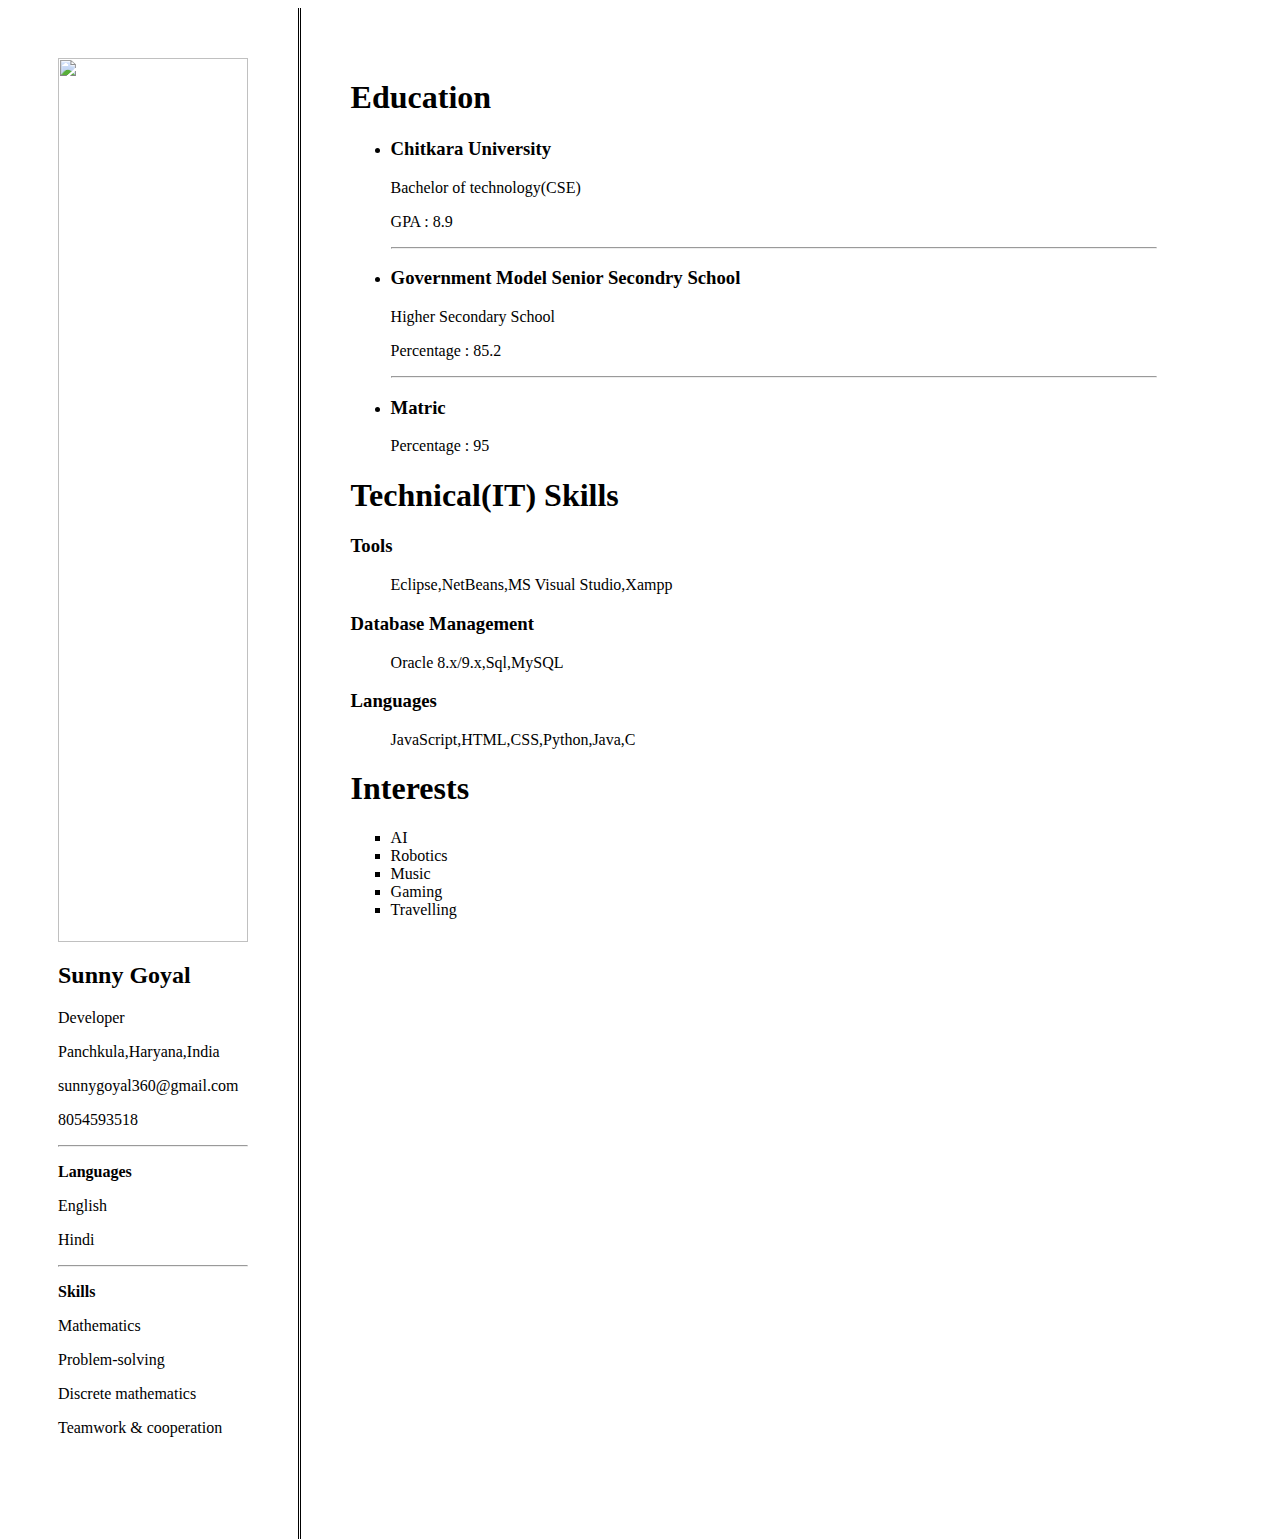
==== resume.html @ 8b95a0d8 "resume.html" ====
<html>
    <head>
        <title>Resume</title>
        <link rel="stylesheet" href="resume.css">
    </head>
    <body>
        <div style="max-width: 1400px;">
            <div width=100%>
                <div class="p"style="float:left; padding:50px; width:15%; display:inline-block; border-right: double; position: relative;">
                    <div>
                        <div>
                            <img src="img1.jpg" width=100% alt="">
                            <div>
                                <h2>Sunny Goyal</h2>
                            </div>
                        </div>
                        <div>
                            <p>Developer</p>
                            <p>Panchkula,Haryana,India</p>
                            <p>sunnygoyal360@gmail.com</p>
                            <p>8054593518</p>
                            <hr>
                            <p><strong>Languages</strong></p>
                            <p>English</p>
                            <p>Hindi</p>
                            <hr>
                            <p><strong>Skills</strong></p>
                            <p>Mathematics</p>
                            <p>Problem-solving</p>
                            <p>Discrete mathematics</p>
                            <p>Teamwork & cooperation</p>
                        </div>
                        <br>
                    </div>
                    <br>
                </div>
                <div style="padding:50px; display:inline-block; position: absolute; overflow: hidden; width:63%">
                    <div class="p">
                        <h1>Education</h1>
                        <ul>
                        <li><h3>Chitkara University</h3>
                        <p>Bachelor of technology(CSE)</p>
                        <p>GPA : 8.9</p></li>
                        <hr>
                        <li><h3>Government Model Senior Secondry School</h3>
                        <p>Higher Secondary School</p>
                        <p>Percentage : 85.2</p>
                        </li>
                        <hr>
                        <li><h3>Matric</h3>
                            <p>Percentage : 95</p>
                        </li>
                        </ul>
                    </div>
                    <div class="p">
                        <h1>Technical(IT) Skills</h1>
                        <dl>
                            <dt><h3>Tools</h3></dt>
                            <dd>Eclipse,NetBeans,MS Visual Studio,Xampp</dd>
                            <dt><h3>Database Management</h3></dt>
                            <dd>Oracle 8.x/9.x,Sql,MySQL</dd>
                            <dt><h3>Languages</h3></dt>
                            <dd>JavaScript,HTML,CSS,Python,Java,C</dd>
                        </dl>
                    </div>
                    <div class="p">
                        <h1>Interests</h1>
                        <ul type=square>
                            <li>AI</li>
                            <li>Robotics</li>
                            <li>Music</li>
                            <li>Gaming</li>
                            <li>Travelling</li>
                        </ul>
                    </div>
                </div>
            </div> 
        </div>    
    </body>
</html>
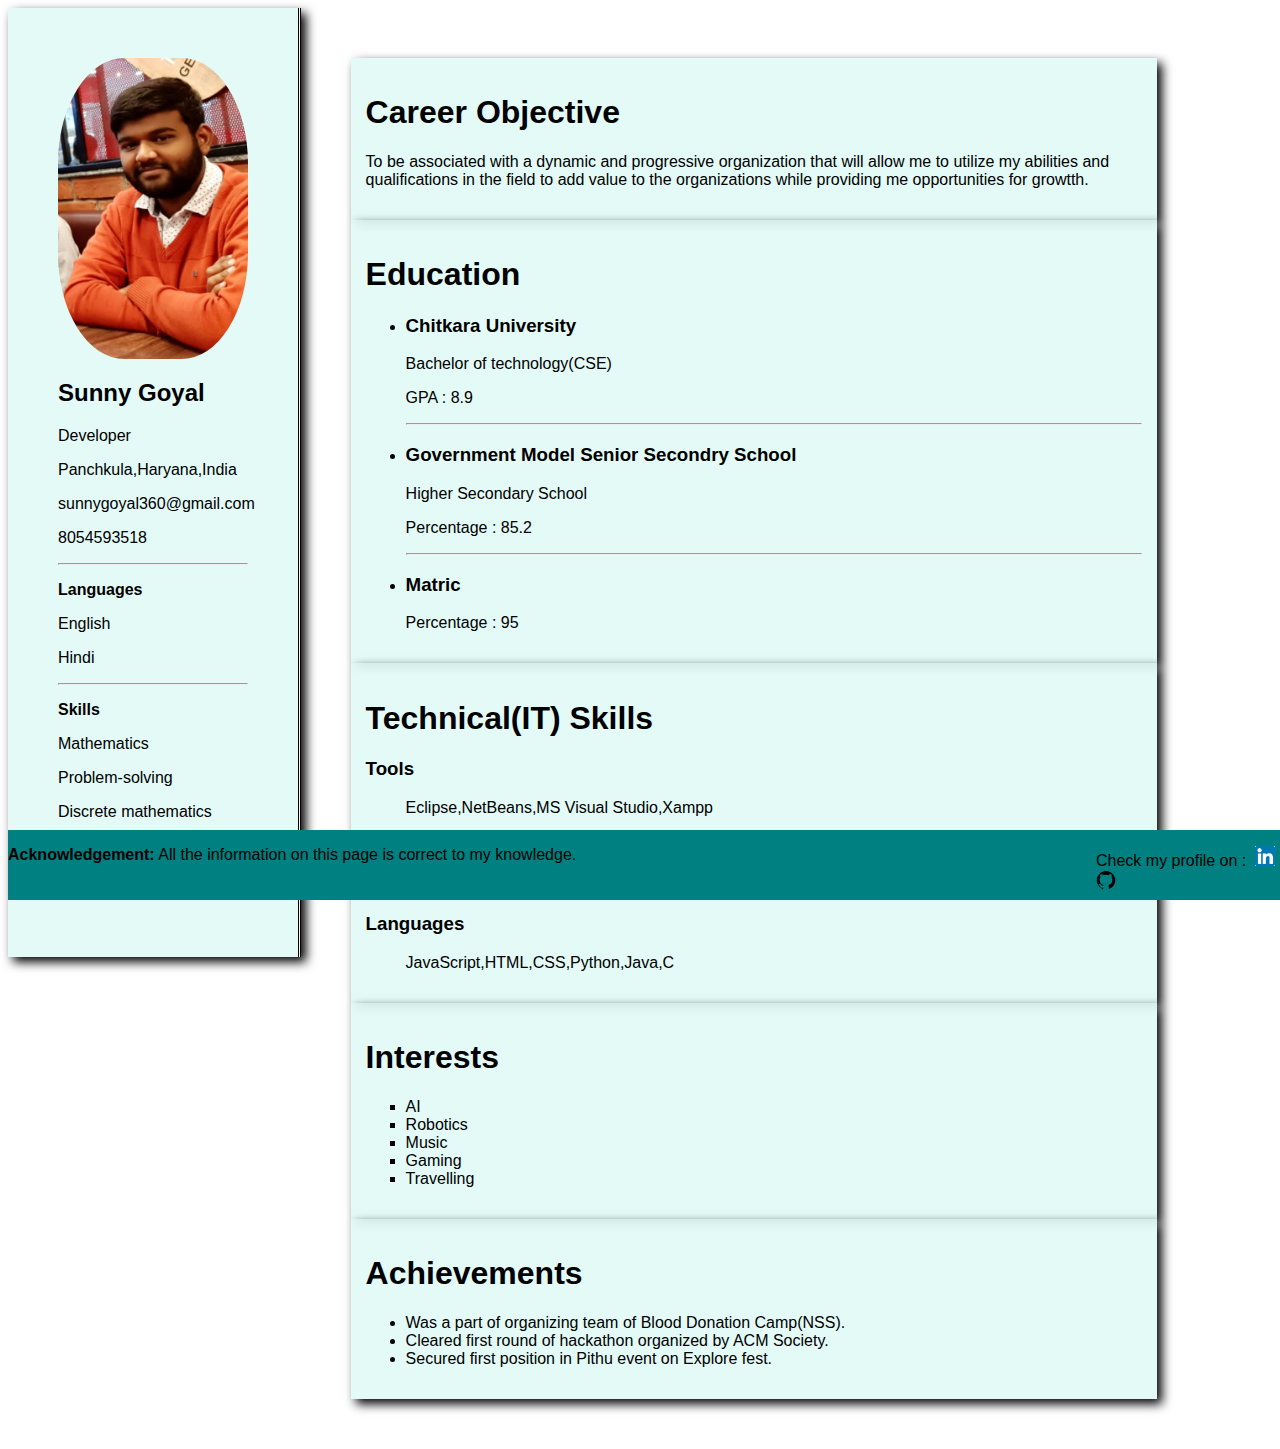
==== commit efdfea30: "Final" ====
--- a/resume.html
+++ b/resume.html
@@ -6,10 +6,10 @@
     <body>
         <div style="max-width: 1400px;">
             <div width=100%>
-                <div class="p"style="float:left; padding:50px; width:15%; display:inline-block; border-right: double; position: relative;">
+                <div class="p"style="float:left; padding:50px; width:15%; border-right: double; position: relative;">
                     <div>
                         <div>
-                            <img src="img1.jpg" width=100% alt="">
+                            <img class="img1" src="img1.jpg" width=100% alt="">
                             <div>
                                 <h2>Sunny Goyal</h2>
                             </div>
@@ -34,7 +34,14 @@
                     </div>
                     <br>
                 </div>
-                <div style="padding:50px; display:inline-block; position: absolute; overflow: hidden; width:63%">
+                <div style="padding:50px; display:inline-block; position: absolute; overflow: hidden; width:63%;vertical-align: top;">
+                    <div class="p">
+                        <h1>Career Objective</h1>
+                        <p>To be associated with a dynamic and progressive organization that will allow me to
+                            utilize my abilities and qualifications in the field to add value to the organizations
+                            while providing me opportunities for growtth.
+                        </p>
+                    </div>
                     <div class="p">
                         <h1>Education</h1>
                         <ul>
@@ -73,8 +80,24 @@
                             <li>Travelling</li>
                         </ul>
                     </div>
+                    <div class="p">
+                        <h1>Achievements</h1>
+                        <ul>
+                            <li>Was a part of organizing team of Blood Donation Camp(NSS).</li>
+                            <li>Cleared first round of hackathon organized by ACM Society.</li>
+                            <li>Secured first position in Pithu event on Explore fest.</li>
+                        </ul>
+                    </div>
                 </div>
             </div> 
-        </div>    
+        </div>
+        <footer>
+            <p id=left-side><strong>Acknowledgement:</strong> All the information on this page is correct to my knowledge.</p>
+            <p id=right-side> Check my profile on :&nbsp;
+                <a href=""><img src="linkedin..png" alt="" height=20 width=20></a> 
+                &nbsp;
+                <a href=""><img src="github.png" alt="" height=20 width=20></a>
+            </p>
+        </footer>
     </body>
 </html>--- a/resume.css
+++ b/resume.css
@@ -0,0 +1,31 @@
+body,h1,h2,h3,h4,h5,h6,p{
+    font-family: 'Franklin Gothic Medium', 'Arial Narrow', Arial, sans-serif;
+}
+.p{
+    background-color: rgba(225, 250, 246, 0.938);
+    padding-block: 100px 100px;
+    padding: 15px;
+    box-shadow: 5px 5px 10px;
+}
+footer{
+    height: 70px;
+    width: 100%;
+    clear: both;
+    background-color: teal;
+    bottom: 0;
+    position: fixed;
+}
+#left-side{
+    float: left;
+    width:50%;
+}
+#right-side{
+    float: right;
+    width: 15%;
+}
+.img1{
+    border-radius: 35%;
+}
+.img1:hover{
+    transform: scale(1.1);
+}